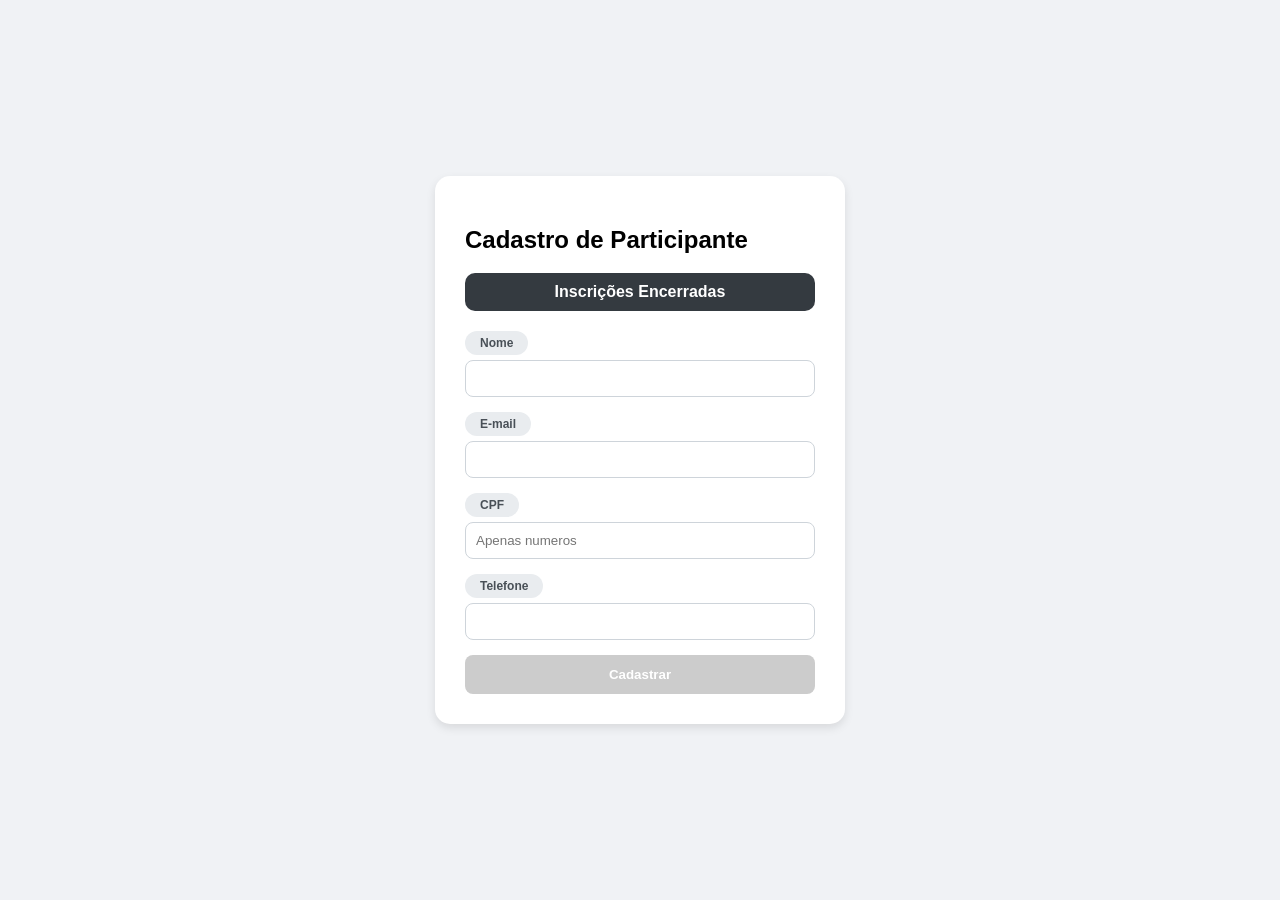
==== index.html @ 33413112 "pagina de cadastro, com dados enviados por url" ====
<!DOCTYPE html>
<html lang="pt-br">

<head>
  <meta charset="UTF-8">
  <meta name="viewport" content="width=device-width, initial-scale=1.0">
  <title>Cadastro de Usuário</title>
  <link rel="stylesheet" href="style.css">
</head>

<body>
  <div class="container">
    <h2>Cadastro de Participante</h2>

    <div id="timer" class="timer-box">
      Carregando timer...
    </div>

    <form action="resultado.html" method="get" id="cadastroForm">
      <div class="input-group">
        <label for="nome">Nome</label>
        <input type="text" id="nome" name="nome" required>
      </div>

      <div class="input-group">
        <label for="email">E-mail</label>
        <input type="email" id="email" name="email" required>
      </div>

      <div class="input-group">
        <label for="cpf">CPF</label>
        <input type="text" id="cpf" name="cpf" maxlength="14" placeholder="Apenas numeros" required>
        <span id="cpfStatus"></span>
      </div>

      <div class="input-group">
        <label for="telefone">Telefone</label>
        <input type="tel" id="telefone" name="telefone" required>
      </div>

      <button type="submit" id="btnCadastrar" disabled>Cadastrar</button>
    </form>
  </div>

  <script src="script.js"></script>
</body>

</html>
---- style.css ----
body {
  font-family: Arial, sans-serif;
  background-color: #f0f2f5;
  display: flex;
  justify-content: center;
  align-items: center;
  height: 100vh;
  margin: 0;
}

.container {
  background: white;
  padding: 30px;
  border-radius: 15px;
  box-shadow: 0 4px 10px rgba(0, 0, 0, 0.1);
  width: 350px;
}

/* hook: estilização das labels em boxes arredondadas */
label {
  display: inline-block;
  background: #e9ecef;
  padding: 5px 15px;
  border-radius: 20px;
  font-size: 12px;
  font-weight: bold;
  margin-bottom: 5px;
  color: #495057;
}

.input-group {
  margin-bottom: 15px;
}

input {
  width: 100%;
  padding: 10px;
  border: 1px solid #ced4da;
  border-radius: 8px;
  box-sizing: border-box;
}

.timer-box {
  background: #343a40;
  color: #fff;
  padding: 10px;
  text-align: center;
  border-radius: 10px;
  margin-bottom: 20px;
  font-weight: bold;
}

button {
  width: 100%;
  padding: 12px;
  border: none;
  border-radius: 8px;
  background-color: #28a745;
  color: white;
  cursor: pointer;
  font-weight: bold;
}

button:disabled {
  background-color: #ccc;
  cursor: not-allowed;
}

#cpfStatus {
  font-size: 11px;
  display: block;
  margin-top: 4px;
}
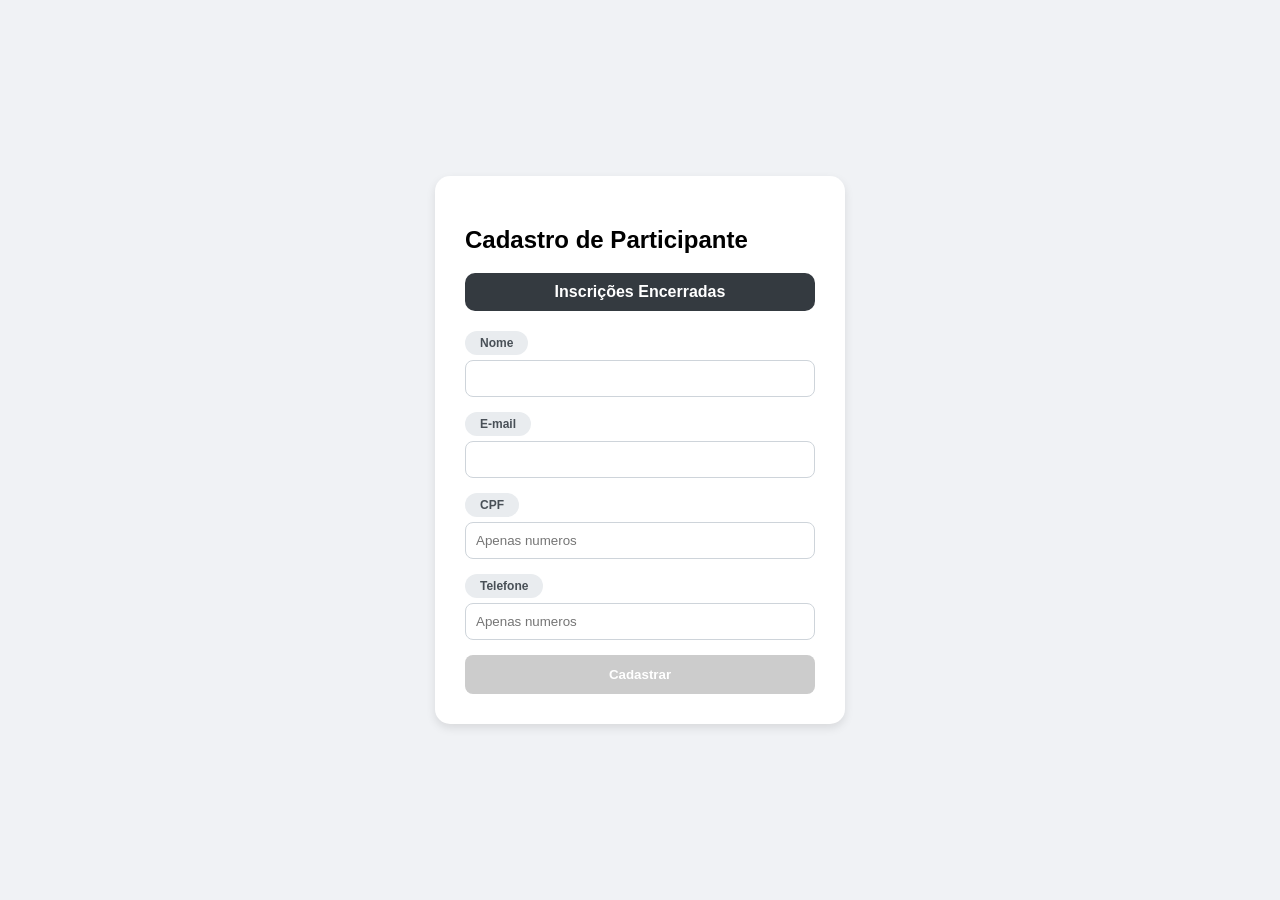
==== commit ffba1b5a: "fix:campo telefone" ====
--- a/index.html
+++ b/index.html
@@ -35,7 +35,7 @@
 
       <div class="input-group">
         <label for="telefone">Telefone</label>
-        <input type="tel" id="telefone" name="telefone" required>
+        <input type="tel" id="telefone" name="telefone" placeholder="Apenas numeros" required>
       </div>
 
       <button type="submit" id="btnCadastrar" disabled>Cadastrar</button>
